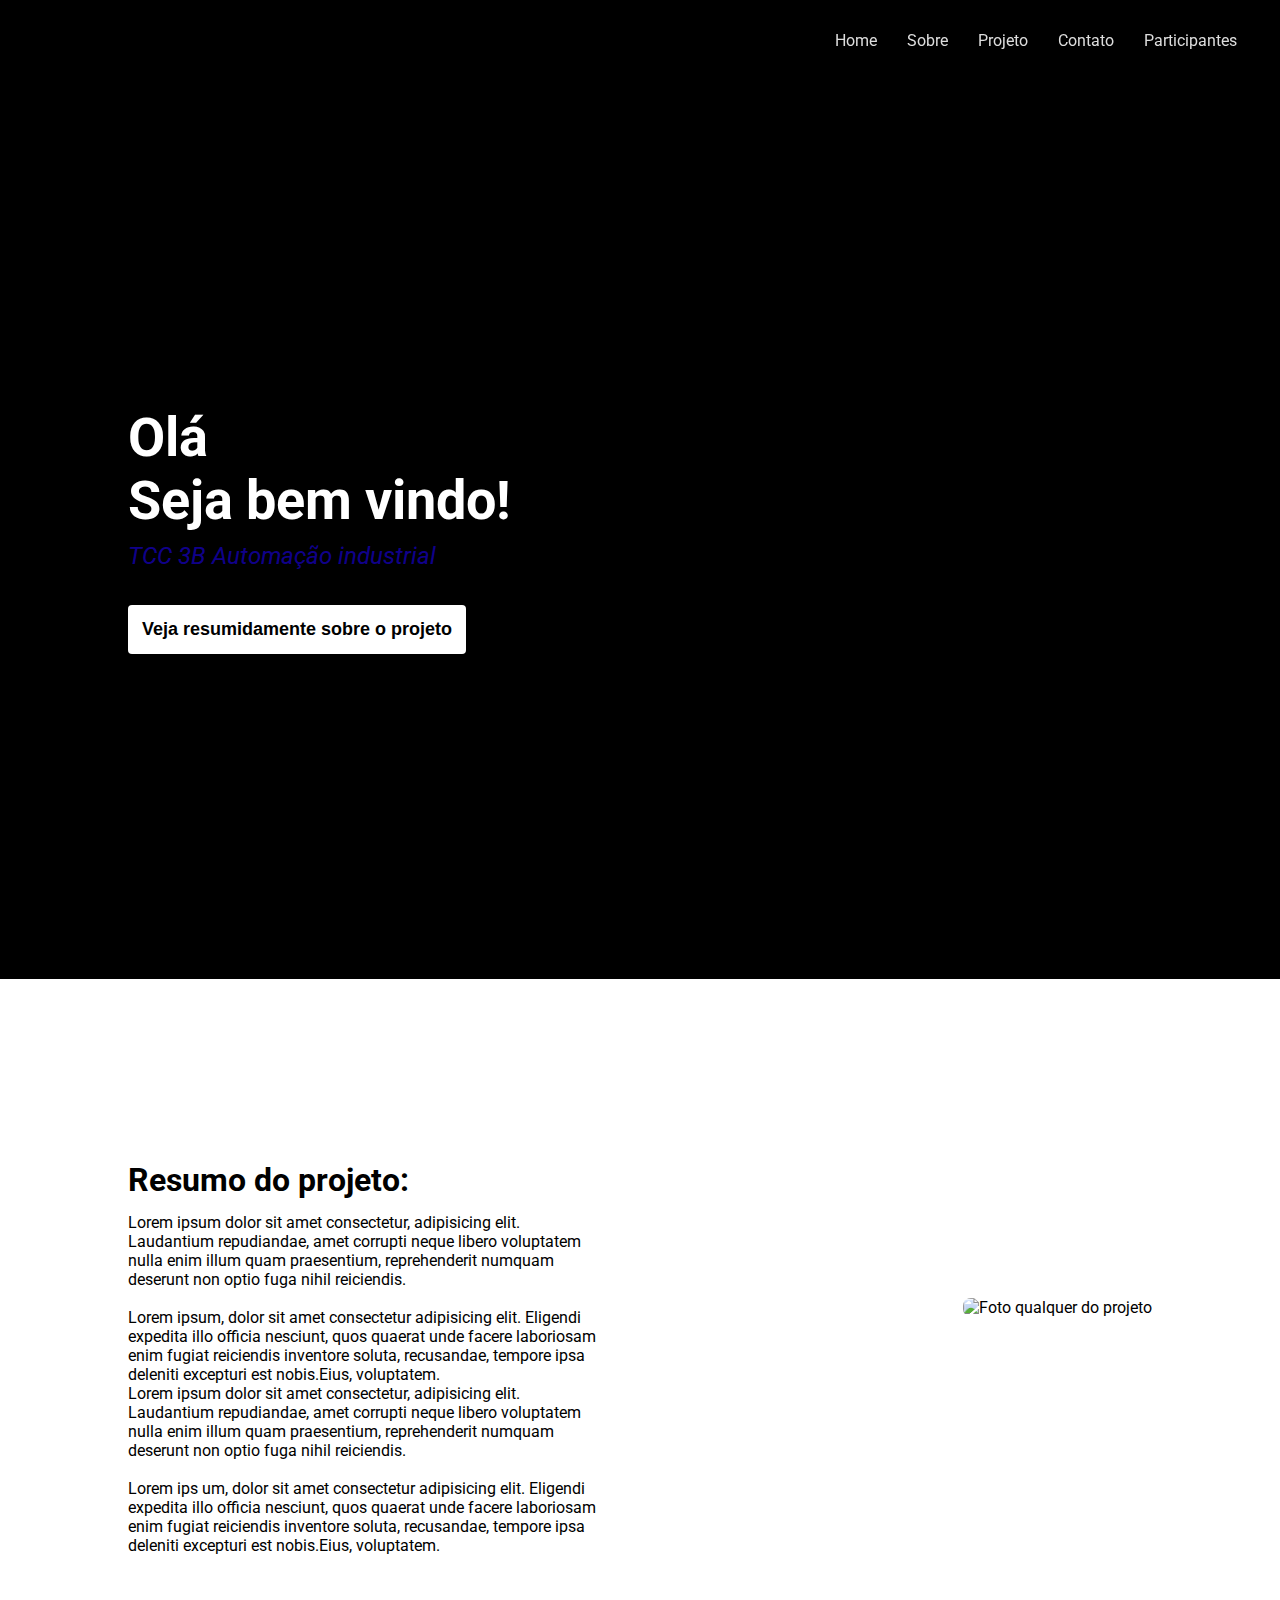
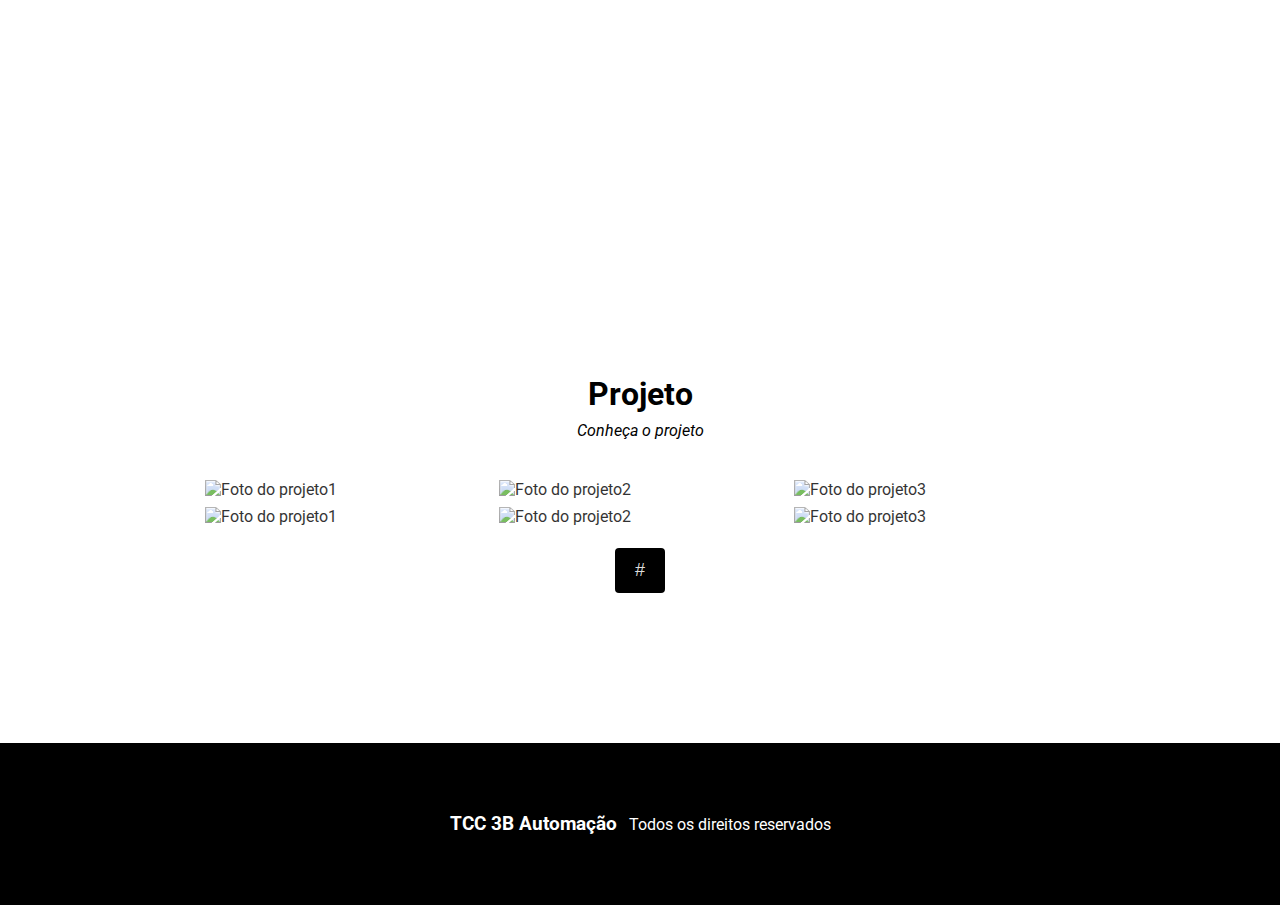
==== index.html @ 2ae8c654 "Add files via upload" ====
<!DOCTYPE html>
<html lang="pt-br">
<head>
    <meta charset="UTF-8">
    <meta name="viewport" content="width=device-width, initial-scale=1.0">

    <link rel="preconnect" href="https://fonts.googleapis.com">
    <link rel="preconnect" href="https://fonts.gstatic.com" crossorigin>
    <link href="https://fonts.googleapis.com/css2?family=Roboto:ital@0;1&display=swap" rel="stylesheet">
<link rel="Stylesheet" href="styles.css" />
<link rel="stylesheet" href="https://github.com/Goldencat7/TCC2025.git">

<title>TCC</title>
</head>
<body>
   
    
  <!--inicio header-->
<nav class="nav">
    <h1>#</h1><!--nome do TCC-->
    <ul class="nav-list">
       
        <li>
       <a href="#home">Home</a>     
        </li>
        <li>
            <a href="/sobre.html">Sobre </a>
        </li>
        <li>
            <a href="#projetos">Projeto</a>
        </li>
        <li>
            <a href=" https://wa.me/5511993121711" target="_blank">Contato</a>
        </li>
        <li>
            <a href="part.html">Participantes</a>
        </li>
       
    </ul>
</nav>

<!--fim header-->

    <!---Inicio main-->
    <section id="home" class="main">
    <h1> Olá<br>Seja bem vindo!</h1>
    <p>TCC 3B Automação industrial</p>
    <a href="#sobre">
        <button class="call">
            Veja resumidamente sobre o projeto
        </button>
    </a>
    </section>
    <!--Fim main-->
    <!---Inicio sobre-->

<section id="sobre" class="about">
    <div>
        <h2 class="res">Resumo do projeto:</h2><!--verção reduzida do projeto descrição ideia de kalye-->
        <p>
            Lorem ipsum dolor sit amet consectetur, adipisicing elit. Laudantium repudiandae, amet corrupti neque libero voluptatem nulla enim illum quam praesentium, reprehenderit numquam deserunt non optio fuga nihil reiciendis.
            <br><br>
             Lorem ipsum, dolor sit amet consectetur adipisicing elit. Eligendi expedita illo officia nesciunt, quos quaerat unde facere laboriosam enim fugiat reiciendis inventore soluta, recusandae, tempore ipsa deleniti excepturi est nobis.Eius, voluptatem.
            </p>
            <p>
                Lorem ipsum dolor sit amet consectetur, adipisicing elit. Laudantium repudiandae, amet corrupti neque libero voluptatem nulla enim illum quam praesentium, reprehenderit numquam deserunt non optio fuga nihil reiciendis.
                <br><br>
                 Lorem ips  um, dolor sit amet consectetur adipisicing elit. Eligendi expedita illo officia nesciunt, quos quaerat unde facere laboriosam enim fugiat reiciendis inventore soluta, recusandae, tempore ipsa deleniti excepturi est nobis.Eius, voluptatem.
                </p>
                
    </div>
    <img src="/images/foto pc.png" alt="Foto qualquer do projeto"><!--mudar fotos do projeto apos tirar elas, mudar nas pastas imagens-->
</section>
<!--fim sobre-->
<!--inicio projeto-->

<section id="projetos" class="projects">
    <h2>Projeto</h2>
    <p>Conheça o projeto</p>

    <div class="project-list">
        <img src="/images/projeto.png" alt="Foto do projeto1">
        <img src="/images/projeto.png" alt="Foto do projeto2">
        <img src="/images/projeto.png" alt="Foto do projeto3">

    </div>

    <div class="project-list">
        <img src="/images/projeto.png" alt="Foto do projeto1">
        <img src="/images/projeto.png" alt="Foto do projeto2">
        <img src="/images/projeto.png" alt="Foto do projeto3">
</div>

<button class="action"><a class="int" href="part.html".html>#</a></button><!--possivel pagina adicional do projeto-->
</section>
<!--fim projetos-->
<!--inicio rodape-->
<footer>
<h3>
<a href="#"> TCC 3B Automação</a>
</h3>
<p>Todos os direitos reservados</p> 
</footer>
<!--fim rodape-->
</body>
</html>
---- styles.css ----
@import url('https://fonts.googleapis.com/css2?family=Roboto:ital@0;1&display=swap');
*{
    margin: 0;
    padding: 0;
    outline: 0;
    box-sizing: border-box;
    }
    
    body{
        font-family: 'roboto', sans-serif;
    }
    .html{
        scroll-behavior:smooth ;
    }
    
    
    /* Inicio header*/
    
      
    .nav{
        background-color: #000000;
        height: 80px;
        width: 100%;
        display: flex ; 
        justify-content: flex-end;      
        position: sticky;
        top: 0;
        z-index: 9;
    } 

    .nav-list{
        display: flex;
        align-items: center;
        list-style: none;
        margin-right: 28px;
    }
    
    .nav-list a{
        text-decoration: none;
        color: #ddd;
        padding :15px;
    }
    
    .nav-list a:hover{
        color: #ddd;
    }
    .nav-list{
        transition: 0.9s;
    }
    .nav-list:hover{
        transform: scale(1.1);  
    }
    .nav h1{
        align-items: center;
        display: flex;
        padding-right: 883px;
       color: #ddd;
    }
   
  
    /* FIM header*/
    
    /* Inicio main*/
    
    .main{
        width: 100%;
        background-color: #000000 ;
        height: calc(100vh - 1px);
        background-image:  url(/images/Programador.png);
     
    display: flex ;
    justify-content:center ;
    flex-direction: column;
     padding-left: 10%;
        
    }
    
    
    .main h1{
        color: #ffffff;
        font-size: 54px;
     
    
    }
    
    .main p{
        font-size: 24px;
        font-style: italic;
    color: #1b00e89e;
    margin-top: 10px;
    margin-bottom: 35px;
    }
    .call{
        cursor: pointer;
        background-color:#FFFFFF ;
        border: 0;
        padding: 14px;
        border-radius: 4px;
        font-size: 18px;
        font-weight: bold;
        transition: 0.9s;
    }
    
    .call:hover{
        transform: scale(1.1);
    }
    
    
    .main a{
        text-decoration: none;
        color: #181818;
    }
    /* Fim main */
    
    /*Inicio sobre*/
    
    .about{
        background-color: #FFFFFF;
        width: 100%;
        padding: 10%;
        padding-right: 10%;
        padding-top: 80px;
        padding-bottom: 400px;
    
        display: flex;
        align-items:center ;
        justify-content: space-between;
    }
    
    .about div{
        max-width: 50%;
        padding-right: 40px;
        padding-top: 10%;
    }
    .about img{
     max-width: 450px;
     border-radius: 8px;
    }
    
    .about div h2{
        font-size: 32px;
        margin-bottom: 14px;
    
    }
    /*fim about*/
    /*inicio projects*/
    .projects{
        width: 100%;
        display: flex;
        flex-direction: column;
        align-items: center;
        justify-content: center;
        padding-bottom: 150px;
    }
    .projects h2{
        font-size: 32px;
        margin-bottom: 8px;
        margin-top: 20px;
    }
    .projects p{
        margin-bottom:40px ;
        font-style: italic;
    }
    .project-list{
        width: 100%;
        margin-bottom: 8px;
        display: flex;
        justify-content: center;
        align-items: center;
    }
    .projects img{
        width: 22%;
        margin-left: 0.5%;
        margin-right: 0.5%;
        align-items: center;
        opacity: 0.8;
        transition: 0.9s;
    }
    
    .projects img:hover{
    opacity: 1;
    }
    .action{
        background-color: #000000;
        border: 0;
        padding: 12px 20px;
        border-radius: 4px;
        font-size: 18px;
        color: #ffffff;
        margin-top: 14px;
        cursor: pointer; 
    }

    .action a{
      
            text-decoration: none;
            color: #ddd;
           
        }
        
        .action a:hover{
            color: #ddd;
        }
    
    /* fim project*/
    /*Inicio radape */
    footer{
        width: 100%;
        background-color: #000000;
        padding: 70px;
        display: flex;
        justify-content: center;
        align-items: center;
        color: #FFFFFF;
    }
    footer a{
        text-decoration: none;
        color: #FFFFFF;
    }
    
    footer p{
        margin-left: 12px;
    }
    /*fim rodape*/
    /*responsividade*/
    
    @media(max-width: 1050px){
        /*inicio main*/
        .main h1{
            font-size: 45px;
        }
        .main p{
            font-size: 18px;
        }
        .main{
            background-size: cover ;
        }
        /* fim main*/
        /*inicio sobre*/
        .about{
            flex-direction: column;
            padding-top: 80px;
            padding-left: 0;
            padding-right: 0;
        }
      

    
        .about div{
            max-width: 80%;
        }
        .about div h2{
            font-size: 45px;
        }
    
        .about img{
            width: 80%;
            margin-top: 30 px;
        }
        /*fim sobre*/
    
        /*inicio projeto*/
        .projects img{
            width: 27.5%;
        }
       

        /*fim projetos*/
        /*inicio rodape*/
        footer{
            flex-direction: column;
        }
        footer h3{
            font-size: 24px;
            margin-bottom: 8px;
        }
    
        footer p{
            margin: 0;
        }
        .call{
            max-width: calc(30vh);
        }
        .res h2{
            size: 10%;
        }
       
        /*fim rodape*/
    }
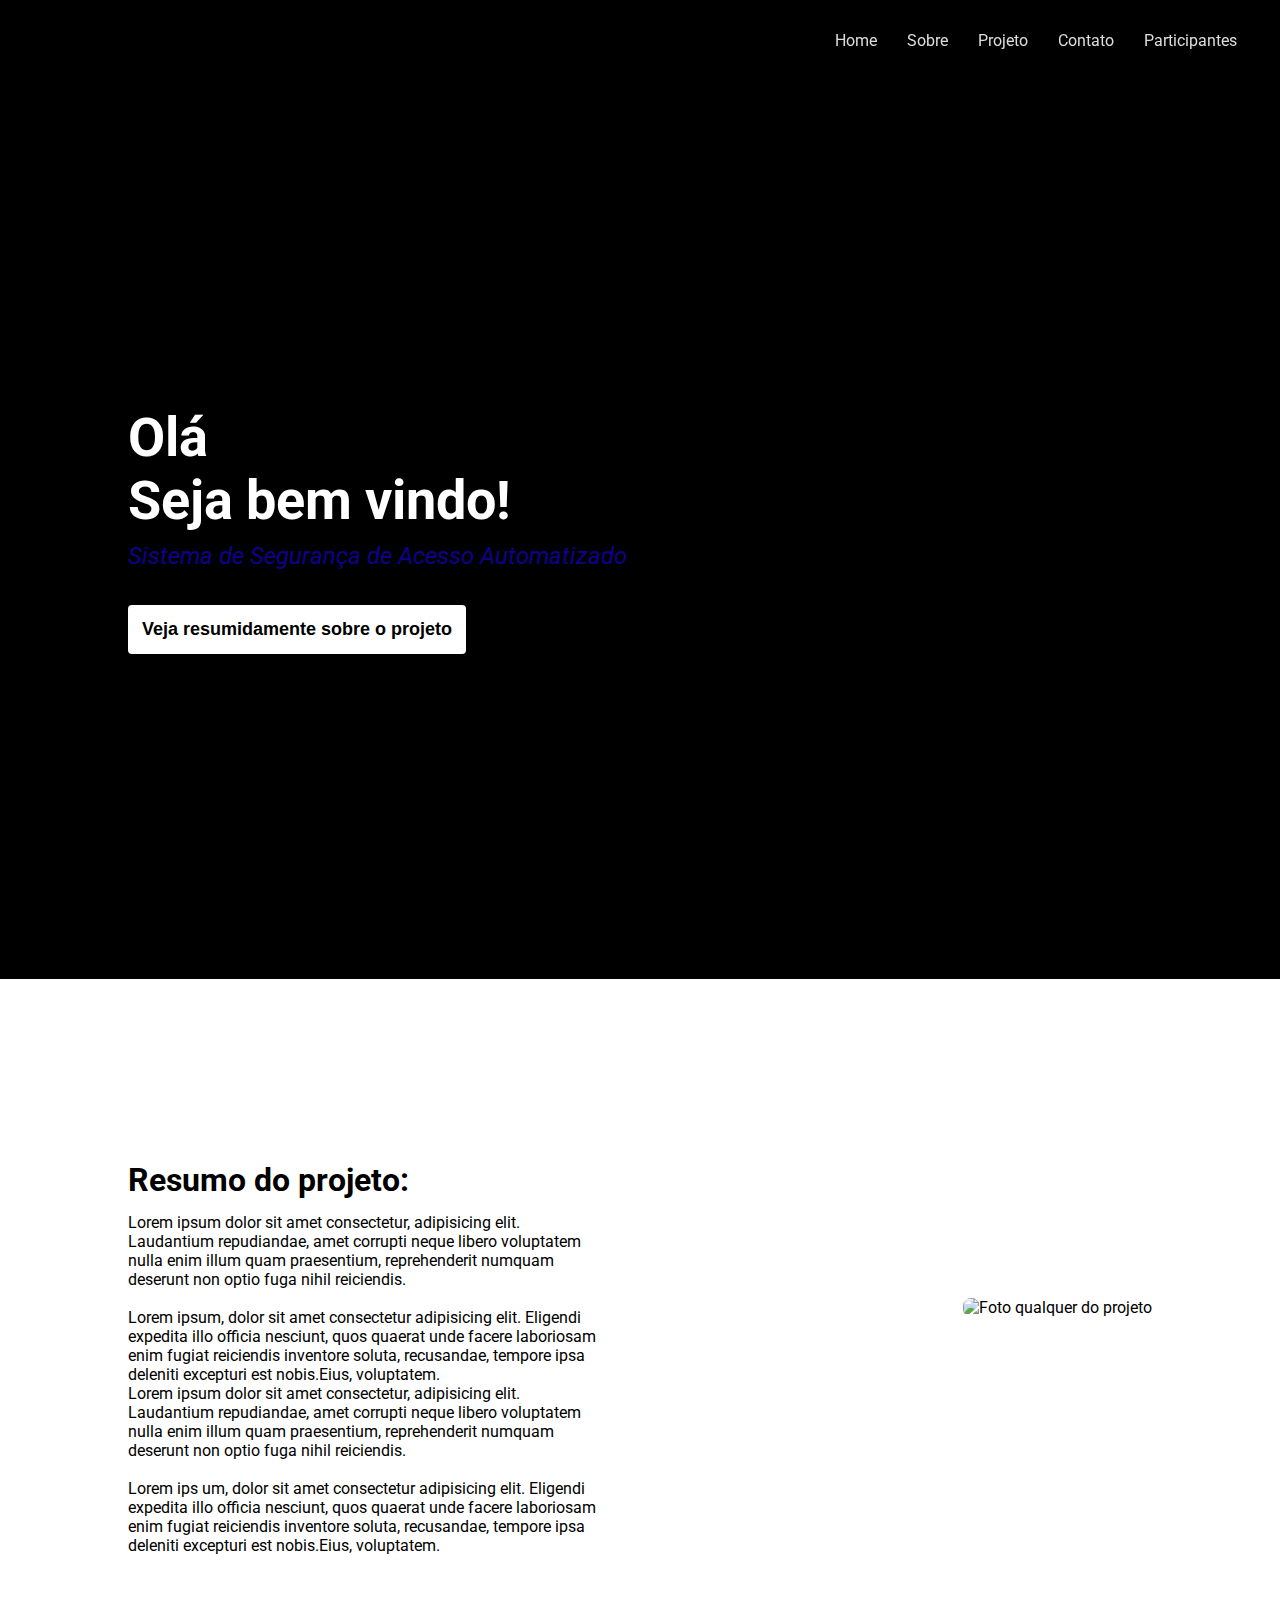
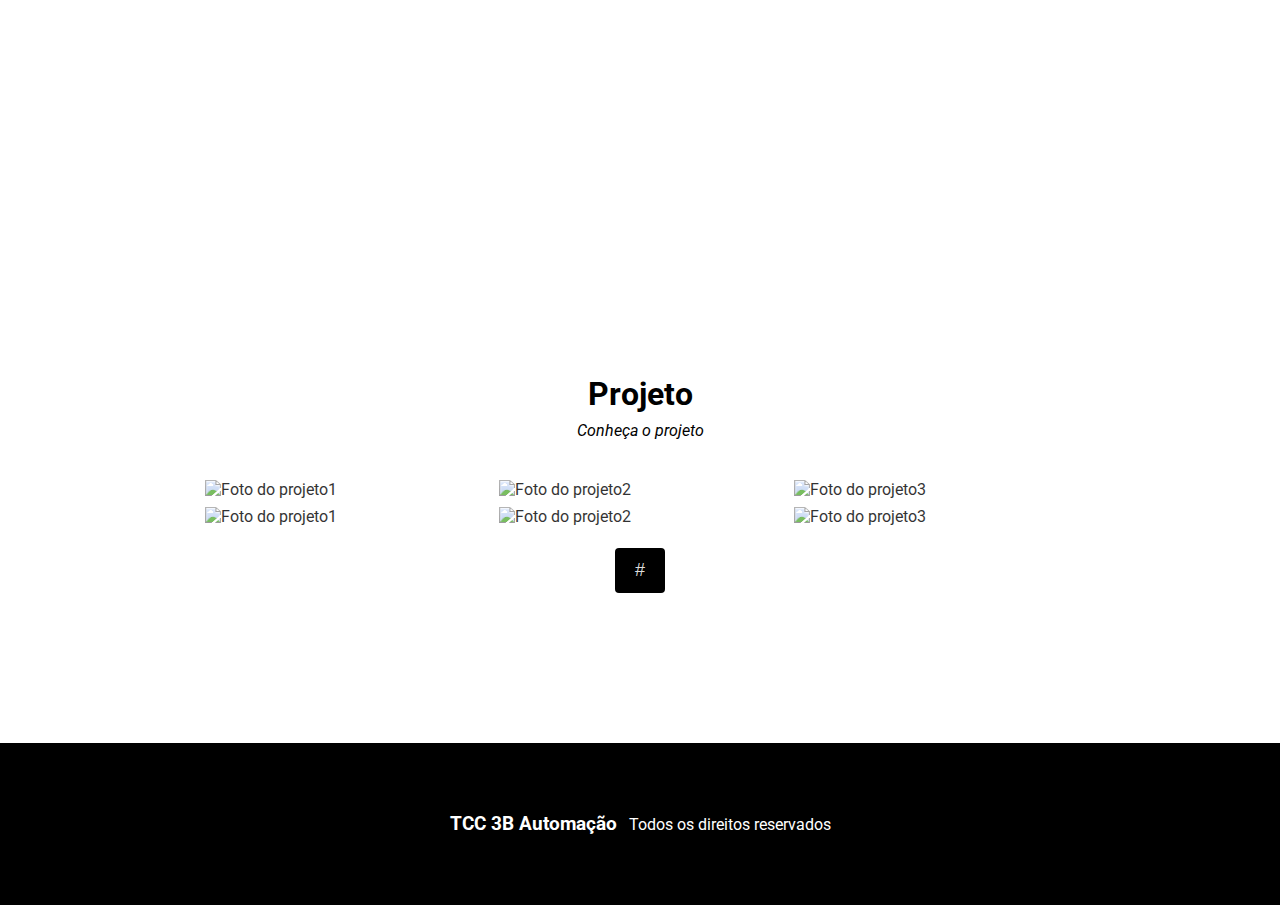
==== commit 8113fa4f: "Update index.html" ====
--- a/index.html
+++ b/index.html
@@ -17,14 +17,14 @@
     
   <!--inicio header-->
 <nav class="nav">
-    <h1>#</h1><!--nome do TCC-->
+    <h1>SSAA</h1><!--nome do TCC-->
     <ul class="nav-list">
        
         <li>
        <a href="#home">Home</a>     
         </li>
         <li>
-            <a href="/sobre.html">Sobre </a>
+            <a href="sobre.html">Sobre </a>
         </li>
         <li>
             <a href="#projetos">Projeto</a>
@@ -44,7 +44,7 @@
     <!---Inicio main-->
     <section id="home" class="main">
     <h1> Olá<br>Seja bem vindo!</h1>
-    <p>TCC 3B Automação industrial</p>
+    <p>Sistema de Segurança de Acesso Automatizado</p>
     <a href="#sobre">
         <button class="call">
             Veja resumidamente sobre o projeto
@@ -103,4 +103,4 @@
 </footer>
 <!--fim rodape-->
 </body>
-</html>+</html>
--- a/styles.css
+++ b/styles.css
@@ -235,6 +235,10 @@
         .main{
             background-size: cover ;
         }
+         .nav-list{
+letter-spacing: -1px;
+margin-right: 15px;
+        }
         /* fim main*/
         /*inicio sobre*/
         .about{
